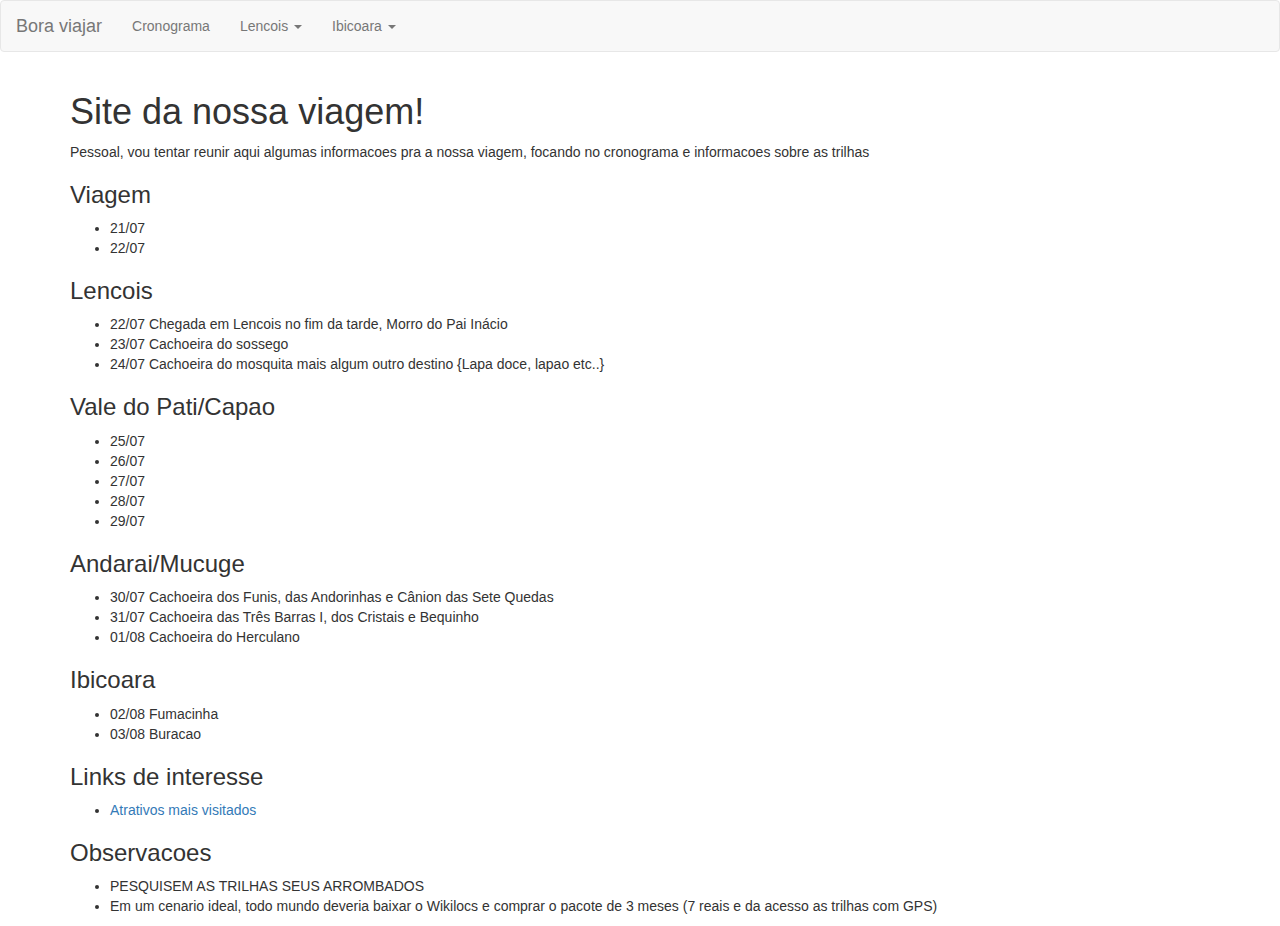
==== index.html @ 831a2459 "Starting the project" ====
<!DOCTYPE html>
<html lang="pt">

<head>
    <title>Viagem!</title>
    <meta charset="utf-8">
    <meta name="viewport" content="width=device-width, initial-scale=1">
    <link rel="stylesheet" href="https://maxcdn.bootstrapcdn.com/bootstrap/3.3.7/css/bootstrap.min.css">
    <script src="https://ajax.googleapis.com/ajax/libs/jquery/3.3.1/jquery.min.js"></script>
    <script src="https://maxcdn.bootstrapcdn.com/bootstrap/3.3.7/js/bootstrap.min.js"></script>
</head>

<body>

    <nav class="navbar navbar-default">
        <div class="container-fluid">
            <div class="navbar-header">
                <a class="navbar-brand" href="index.html">Bora viajar</a>
            </div>
            <ul class="nav navbar-nav">

                <li>
                    <a href="index.html">Cronograma</a>
                </li>

                <li role="presentation" class="dropdown">
                    <a class="dropdown-toggle" data-toggle="dropdown" href="#" role="button" aria-haspopup="true" aria-expanded="false">
                        Lencois
                        <span class="caret"></span>
                    </a>
                    <ul class="dropdown-menu">
                        <li>
                            <a href="inacio.html">Morro do Pai Inacio</a>
                        </li>
                        <li>
                            <a href="sossego.html">Cachoeira do Sossego</a>
                        </li>
                        <li>
                            <a href="mosquito.html">Cachoeira do Mosquito</a>
                        </li>

                    </ul>
                </li>
                <li role="presentation" class="dropdown">
                    <a class="dropdown-toggle" data-toggle="dropdown" href="#" role="button" aria-haspopup="true" aria-expanded="false">
                        Ibicoara
                        <span class="caret"></span>
                    </a>
                    <ul class="dropdown-menu">
                        <li>
                            <a href="buracao.html">Buracao</a>
                        </li>
                        <li>
                            <a href="fumacinha.html">Fumacinha</a>
                        </li>

                    </ul>
                </li>
            </ul>
        </div>
    </nav>

    <div class="container">
        <h1>Site da nossa viagem!</h1>
        <p>Pessoal, vou tentar reunir aqui algumas informacoes pra a nossa viagem, focando no cronograma e informacoes sobre
            as trilhas</p>
        <div>
            <h3>Viagem</h3>
            <ul>
                <li>21/07 </li>
                <li>22/07</li>
            </ul>
        </div>
        <h3>Lencois</h3>
        <ul>
            <li>22/07 Chegada em Lencois no fim da tarde, Morro do Pai Inácio</li>
            <li>23/07 Cachoeira do sossego</li>
            <li>24/07 Cachoeira do mosquita mais algum outro destino {Lapa doce, lapao etc..}</li>
        </ul>
        <h3>Vale do Pati/Capao</h3>
        <ul>
            <li>25/07</li>
            <li>26/07</li>
            <li>27/07</li>
            <li>28/07</li>
            <li>29/07</li>
        </ul>
        <h3>Andarai/Mucuge</h3>
        <ul>
            <li>30/07 Cachoeira dos Funis, das Andorinhas e Cânion das Sete Quedas</li>
            <li>31/07 Cachoeira das Três Barras I, dos Cristais e Bequinho</li>
            <li>01/08 Cachoeira do Herculano</li>
        </ul>
        <h3>Ibicoara</h3>
        <ul>
            <li>02/08 Fumacinha</li>
            <li>03/08 Buracao</li>
        </ul>
        <h3>Links de interesse</h3>
        <ul>
            <li><a href="http://www.guiachapadadiamantina.com.br/conheca-os-atrativos-mais-visitados-e-as-belezas-de-cada-cidade/">Atrativos mais visitados</a></li>
        </ul>
        <h3>Observacoes</h3>
        <ul>
            <li>PESQUISEM AS TRILHAS SEUS ARROMBADOS</li>
            <li>Em um cenario ideal, todo mundo deveria baixar o Wikilocs e comprar o pacote de 3 meses (7 reais e da acesso as trilhas com GPS) </li>
        </ul>
        <p></p><p></p>
    </div>

</body>

</html>
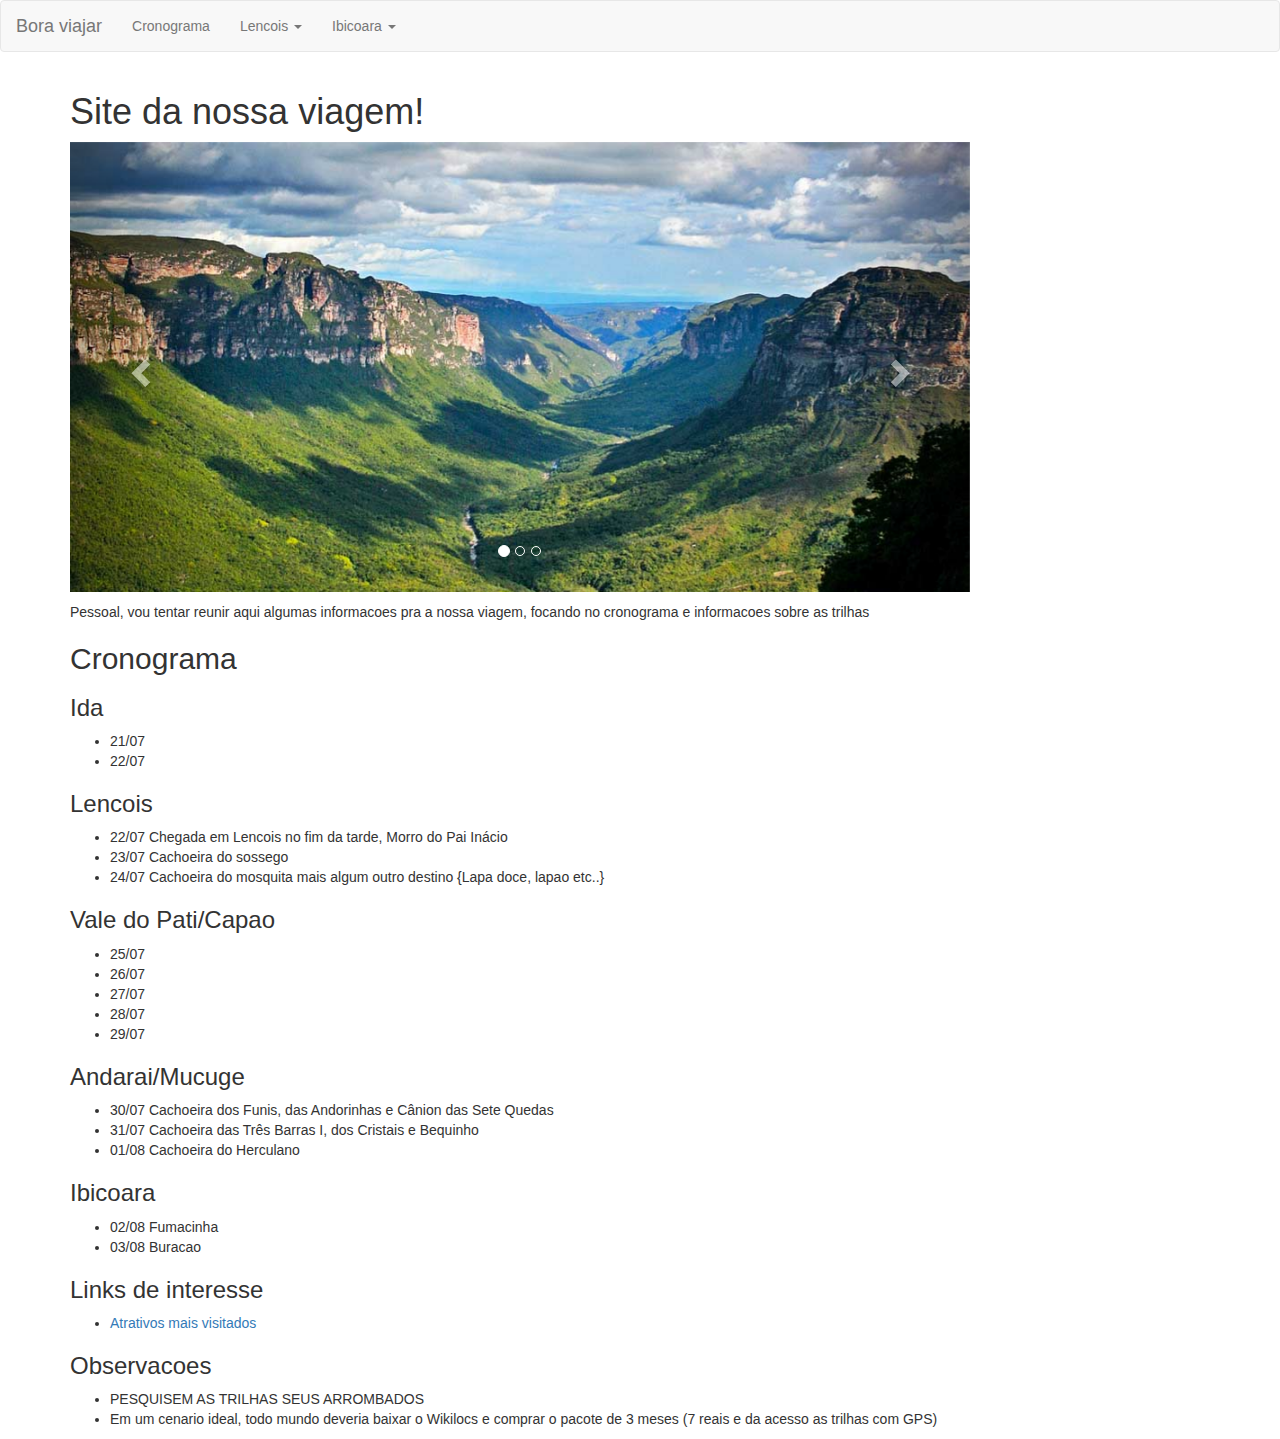
==== commit 83abb022: "Adding carousel" ====
--- a/index.html
+++ b/index.html
@@ -62,15 +62,54 @@
 
     <div class="container">
         <h1>Site da nossa viagem!</h1>
+
+        <div id="myCarousel" class="carousel slide" data-ride="carousel" role="listbox" style="max-width:900px; max-height:500px !important;">
+            <!-- Indicators -->
+            <ol class="carousel-indicators">
+                <li data-target="#myCarousel" data-slide-to="0" class="active"></li>
+                <li data-target="#myCarousel" data-slide-to="1"></li>
+                <li data-target="#myCarousel" data-slide-to="2"></li>
+            </ol>
+
+            <!-- Wrapper for slides -->
+            <div class="carousel-inner">
+                <div class="item active" style="max-width:900px; max-height:450px">
+                    <img src="images/pati.jpg" alt="Los Angeles">
+                </div>
+
+                <div class="item" style="max-width:900px; max-height:450px">
+                    <img src="images/buracao.jpg" alt="Chicago">
+                </div>
+
+                <div class="item" style="max-width:900px; max-height:450px">
+                    <img src="images/mosquito.jpg" alt="New York">
+                </div>
+            </div>
+
+            <!-- Left and right controls -->
+            <a class="left carousel-control" href="#myCarousel" data-slide="prev">
+                <span class="glyphicon glyphicon-chevron-left"></span>
+                <span class="sr-only">Previous</span>
+            </a>
+            <a class="right carousel-control" href="#myCarousel" data-slide="next">
+                <span class="glyphicon glyphicon-chevron-right"></span>
+                <span class="sr-only">Next</span>
+            </a>
+        </div>
+<p></p>
         <p>Pessoal, vou tentar reunir aqui algumas informacoes pra a nossa viagem, focando no cronograma e informacoes sobre
             as trilhas</p>
+            <p></p>
         <div>
-            <h3>Viagem</h3>
+                <h2>Cronograma</h2>
+                <p></p>
+            <h3>Ida</h3>
             <ul>
                 <li>21/07 </li>
                 <li>22/07</li>
             </ul>
         </div>
+        
         <h3>Lencois</h3>
         <ul>
             <li>22/07 Chegada em Lencois no fim da tarde, Morro do Pai Inácio</li>
@@ -98,14 +137,18 @@
         </ul>
         <h3>Links de interesse</h3>
         <ul>
-            <li><a href="http://www.guiachapadadiamantina.com.br/conheca-os-atrativos-mais-visitados-e-as-belezas-de-cada-cidade/">Atrativos mais visitados</a></li>
+            <li>
+                <a href="http://www.guiachapadadiamantina.com.br/conheca-os-atrativos-mais-visitados-e-as-belezas-de-cada-cidade/">Atrativos mais visitados</a>
+            </li>
         </ul>
         <h3>Observacoes</h3>
         <ul>
             <li>PESQUISEM AS TRILHAS SEUS ARROMBADOS</li>
-            <li>Em um cenario ideal, todo mundo deveria baixar o Wikilocs e comprar o pacote de 3 meses (7 reais e da acesso as trilhas com GPS) </li>
+            <li>Em um cenario ideal, todo mundo deveria baixar o Wikilocs e comprar o pacote de 3 meses (7 reais e da acesso
+                as trilhas com GPS) </li>
         </ul>
-        <p></p><p></p>
+        <p></p>
+        <p></p>
     </div>
 
 </body>
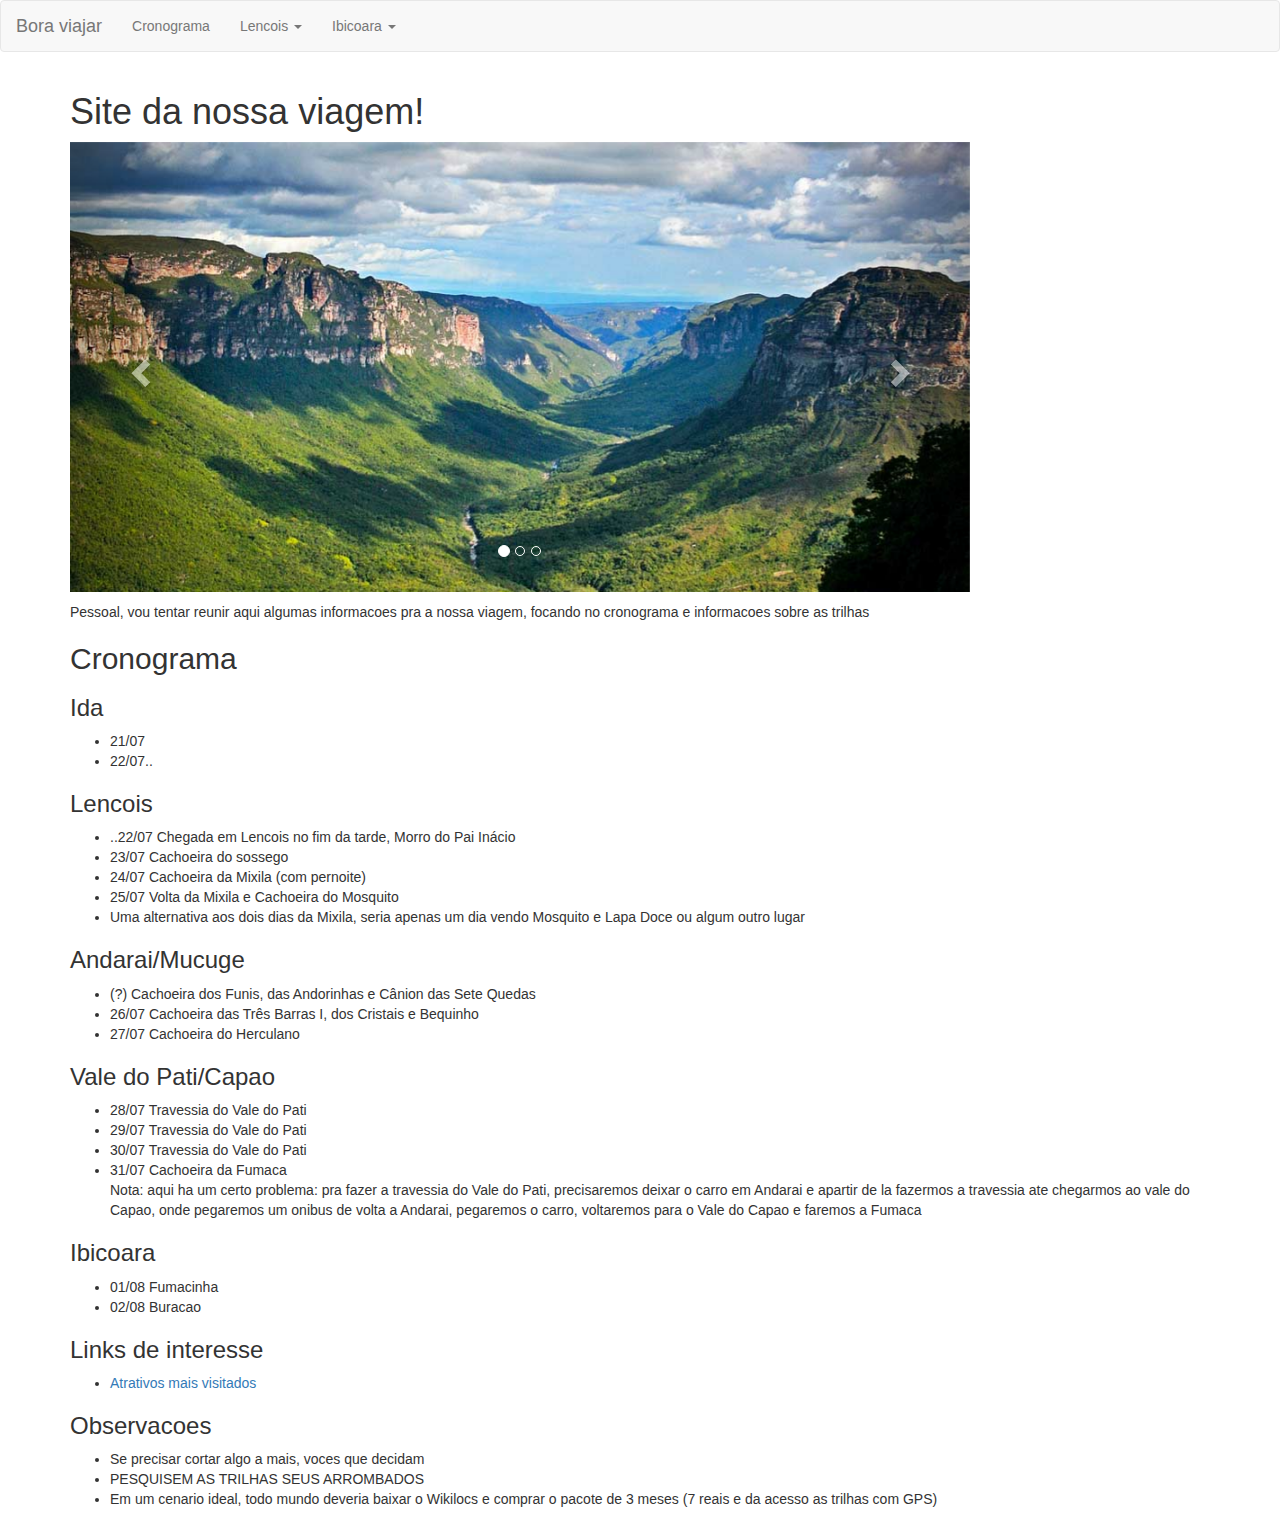
==== commit aae9184f: "Some other changes" ====
--- a/index.html
+++ b/index.html
@@ -106,34 +106,40 @@
             <h3>Ida</h3>
             <ul>
                 <li>21/07 </li>
-                <li>22/07</li>
+                <li>22/07..</li>
             </ul>
         </div>
         
         <h3>Lencois</h3>
         <ul>
-            <li>22/07 Chegada em Lencois no fim da tarde, Morro do Pai Inácio</li>
+            <li>..22/07 Chegada em Lencois no fim da tarde, Morro do Pai Inácio</li>
             <li>23/07 Cachoeira do sossego</li>
-            <li>24/07 Cachoeira do mosquita mais algum outro destino {Lapa doce, lapao etc..}</li>
-        </ul>
-        <h3>Vale do Pati/Capao</h3>
-        <ul>
-            <li>25/07</li>
-            <li>26/07</li>
-            <li>27/07</li>
-            <li>28/07</li>
-            <li>29/07</li>
+            <li>24/07 Cachoeira da Mixila (com pernoite)</li>
+            <li>25/07 Volta da Mixila e Cachoeira do Mosquito</li>
+            <li>Uma alternativa aos dois dias da Mixila, seria apenas um dia vendo Mosquito e Lapa Doce ou algum outro lugar</li>
         </ul>
         <h3>Andarai/Mucuge</h3>
         <ul>
-            <li>30/07 Cachoeira dos Funis, das Andorinhas e Cânion das Sete Quedas</li>
-            <li>31/07 Cachoeira das Três Barras I, dos Cristais e Bequinho</li>
-            <li>01/08 Cachoeira do Herculano</li>
+            <li>(?) Cachoeira dos Funis, das Andorinhas e Cânion das Sete Quedas</li>
+            <li>26/07 Cachoeira das Três Barras I, dos Cristais e Bequinho</li>
+            <li>27/07 Cachoeira do Herculano</li>
         </ul>
+        <h3>Vale do Pati/Capao</h3>
+        <p></p>
+        <ul>
+            <li>28/07 Travessia do Vale do Pati</li>
+            <li>29/07 Travessia do Vale do Pati</li>
+            <li>30/07 Travessia do Vale do Pati</li>
+            <li>31/07 Cachoeira da Fumaca</li>
+            <p>Nota: aqui ha um certo problema: pra fazer a travessia do Vale do Pati, precisaremos deixar o carro em Andarai e apartir de la fazermos a travessia
+                ate chegarmos ao vale do Capao, onde pegaremos um onibus de volta a Andarai, pegaremos o carro, voltaremos para o Vale do Capao e faremos a Fumaca
+            </p>
+        </ul>
+        
         <h3>Ibicoara</h3>
         <ul>
-            <li>02/08 Fumacinha</li>
-            <li>03/08 Buracao</li>
+            <li>01/08 Fumacinha</li>
+            <li>02/08 Buracao</li>
         </ul>
         <h3>Links de interesse</h3>
         <ul>
@@ -143,6 +149,7 @@
         </ul>
         <h3>Observacoes</h3>
         <ul>
+            <li>Se precisar cortar algo a mais, voces que decidam</li>
             <li>PESQUISEM AS TRILHAS SEUS ARROMBADOS</li>
             <li>Em um cenario ideal, todo mundo deveria baixar o Wikilocs e comprar o pacote de 3 meses (7 reais e da acesso
                 as trilhas com GPS) </li>
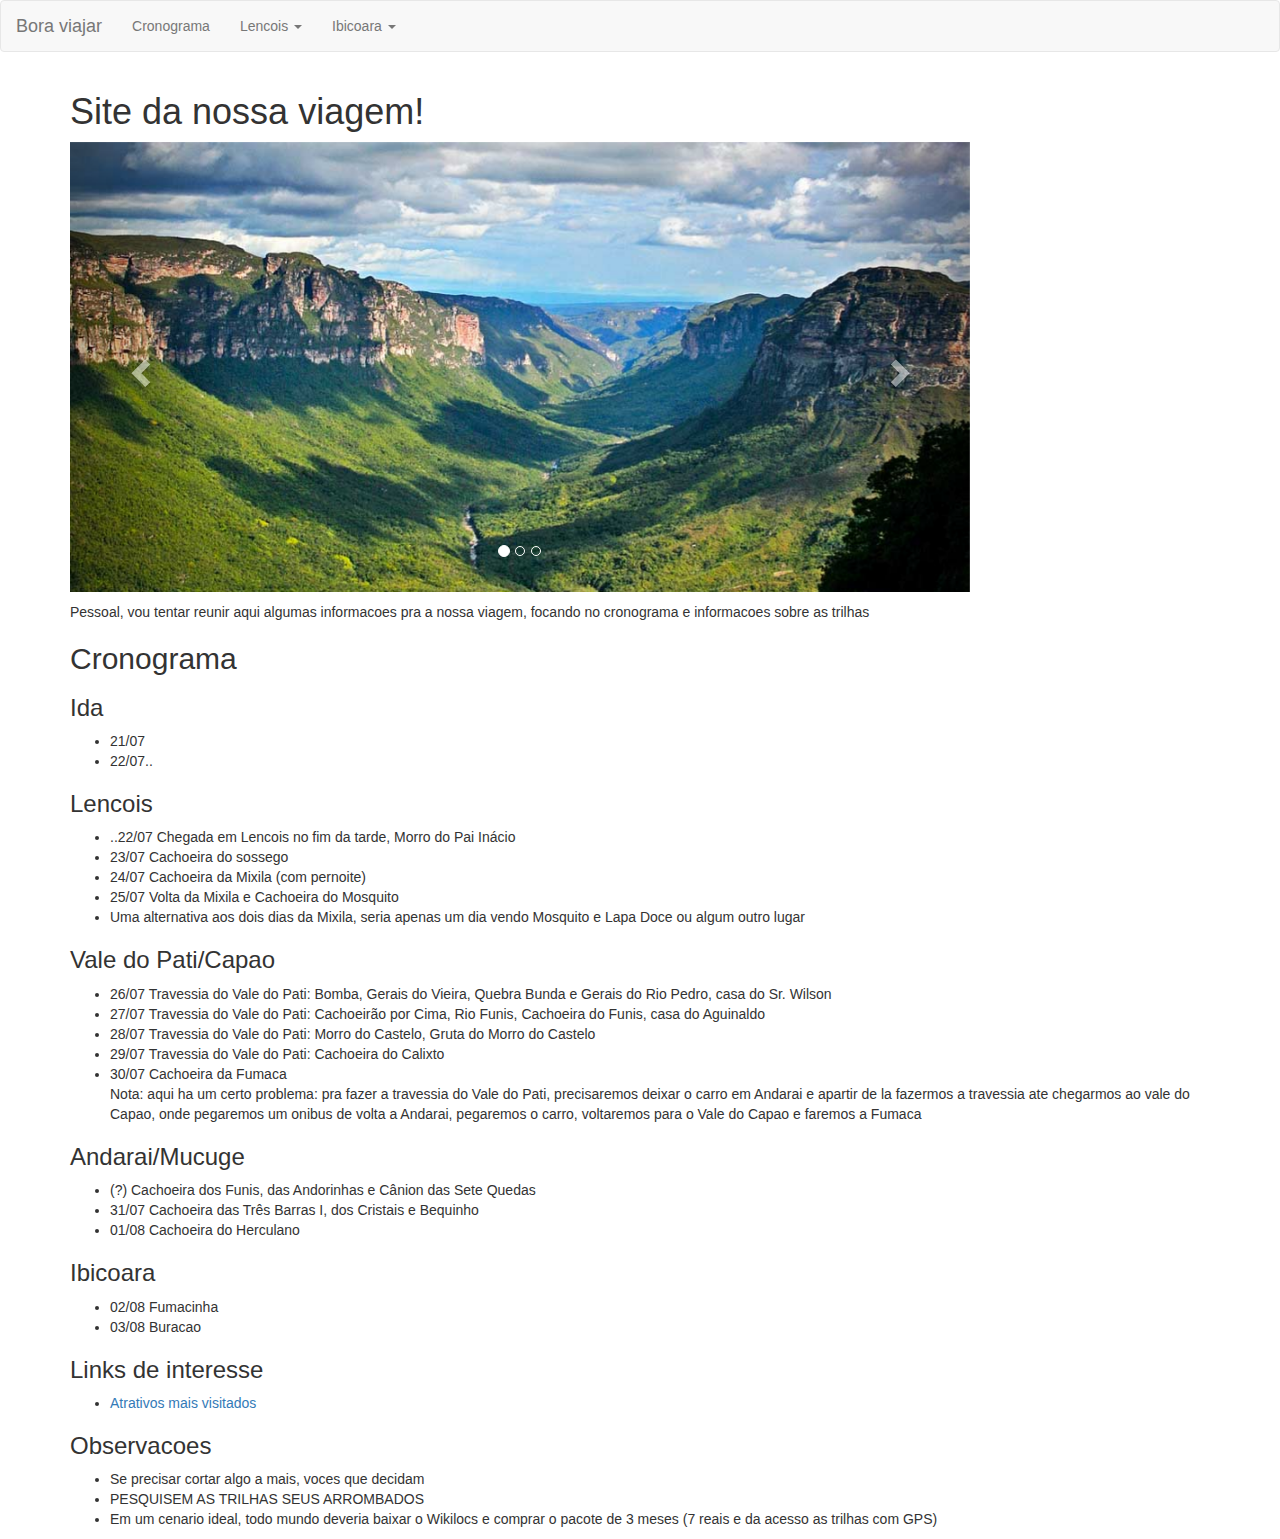
==== commit c5e4d9a0: "Changes in the schedule" ====
--- a/index.html
+++ b/index.html
@@ -118,28 +118,30 @@
             <li>25/07 Volta da Mixila e Cachoeira do Mosquito</li>
             <li>Uma alternativa aos dois dias da Mixila, seria apenas um dia vendo Mosquito e Lapa Doce ou algum outro lugar</li>
         </ul>
-        <h3>Andarai/Mucuge</h3>
-        <ul>
-            <li>(?) Cachoeira dos Funis, das Andorinhas e Cânion das Sete Quedas</li>
-            <li>26/07 Cachoeira das Três Barras I, dos Cristais e Bequinho</li>
-            <li>27/07 Cachoeira do Herculano</li>
-        </ul>
+        
         <h3>Vale do Pati/Capao</h3>
         <p></p>
         <ul>
-            <li>28/07 Travessia do Vale do Pati</li>
-            <li>29/07 Travessia do Vale do Pati</li>
-            <li>30/07 Travessia do Vale do Pati</li>
-            <li>31/07 Cachoeira da Fumaca</li>
+            <li>26/07 Travessia do Vale do Pati: Bomba, Gerais do Vieira, Quebra Bunda e Gerais do Rio Pedro, casa do Sr. Wilson</li>
+            <li>27/07 Travessia do Vale do Pati: Cachoeirão por Cima, Rio Funis,  Cachoeira do Funis, casa do Aguinaldo</li>
+            <li>28/07 Travessia do Vale do Pati: Morro do Castelo, Gruta do Morro do Castelo</li>
+            <li>29/07 Travessia do Vale do Pati: Cachoeira do Calixto</li>
+            <li>30/07 Cachoeira da Fumaca</li>
             <p>Nota: aqui ha um certo problema: pra fazer a travessia do Vale do Pati, precisaremos deixar o carro em Andarai e apartir de la fazermos a travessia
                 ate chegarmos ao vale do Capao, onde pegaremos um onibus de volta a Andarai, pegaremos o carro, voltaremos para o Vale do Capao e faremos a Fumaca
             </p>
         </ul>
+        <h3>Andarai/Mucuge</h3>
+        <ul>
+            <li>(?) Cachoeira dos Funis, das Andorinhas e Cânion das Sete Quedas</li>
+            <li>31/07 Cachoeira das Três Barras I, dos Cristais e Bequinho</li>
+            <li>01/08 Cachoeira do Herculano</li>
+        </ul>
         
         <h3>Ibicoara</h3>
         <ul>
-            <li>01/08 Fumacinha</li>
-            <li>02/08 Buracao</li>
+            <li>02/08 Fumacinha</li>
+            <li>03/08 Buracao</li>
         </ul>
         <h3>Links de interesse</h3>
         <ul>
@@ -160,4 +162,4 @@
 
 </body>
 
-</html>+</html>
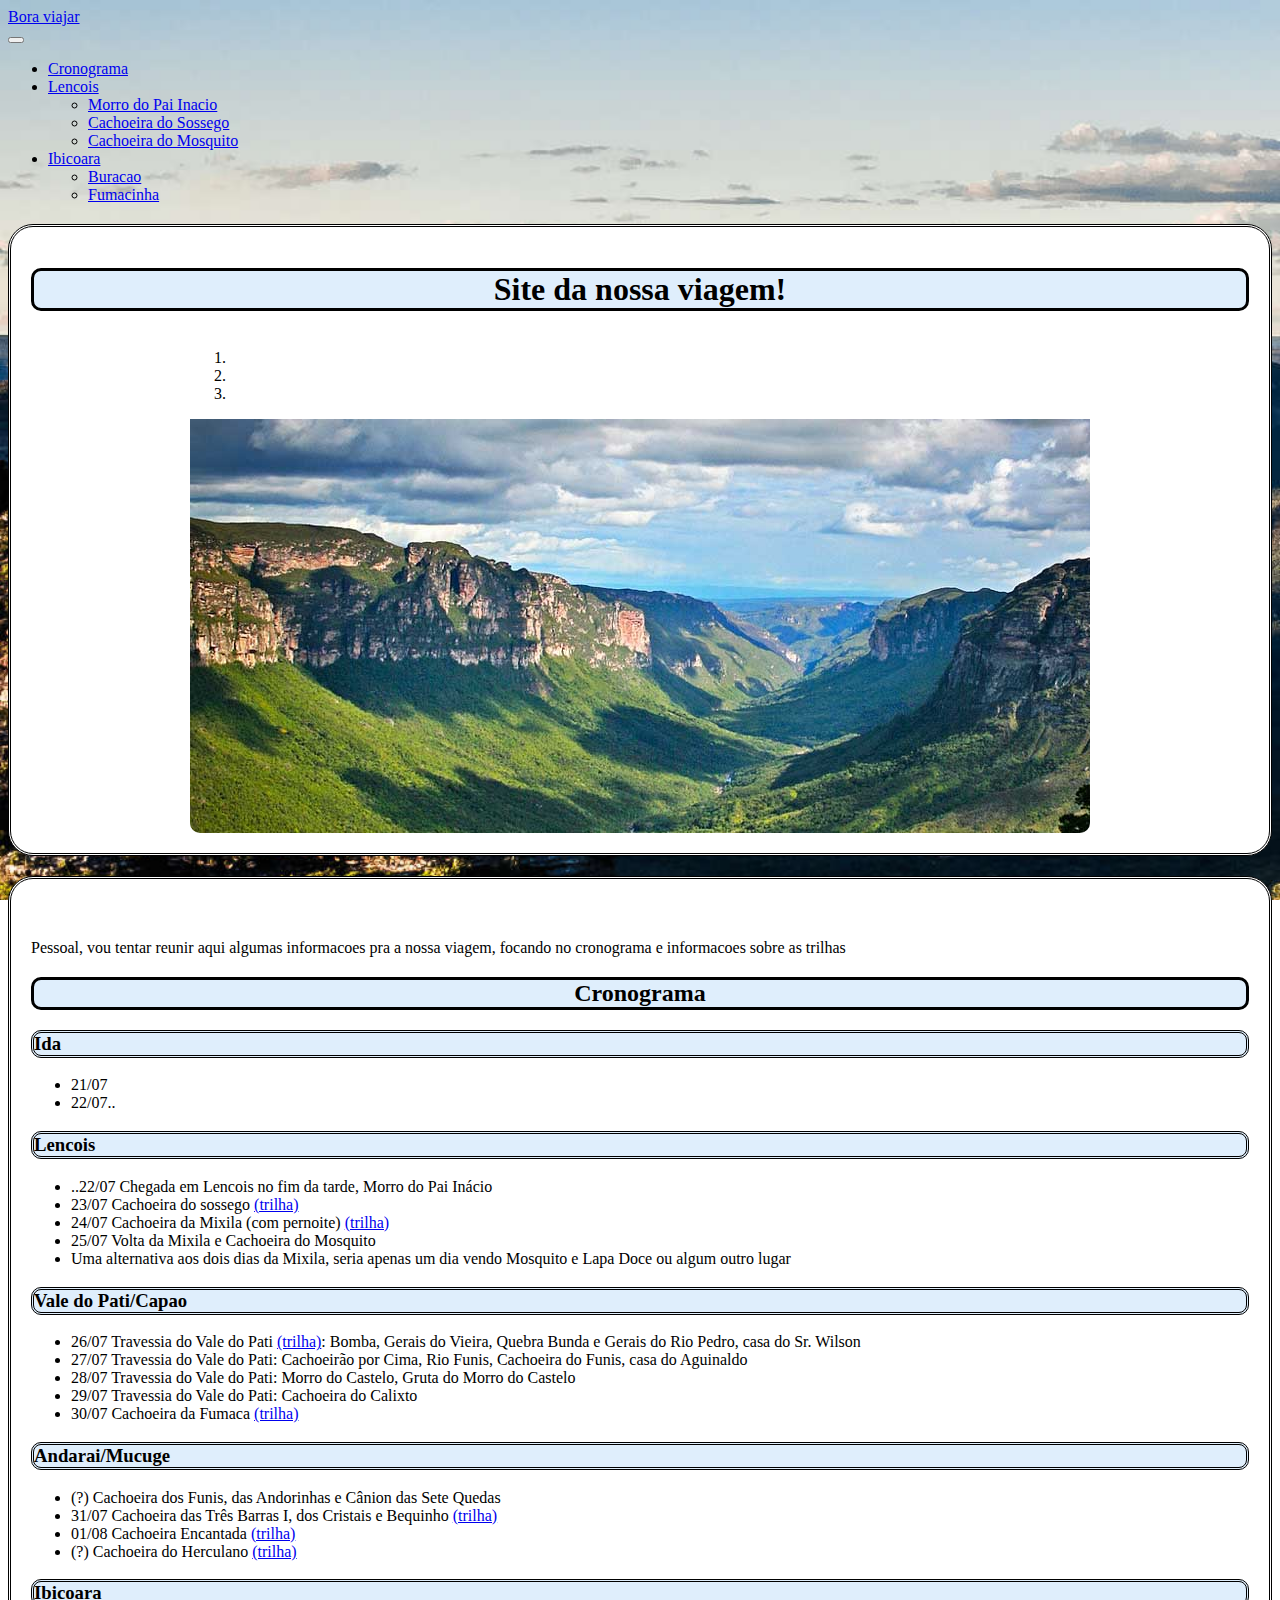
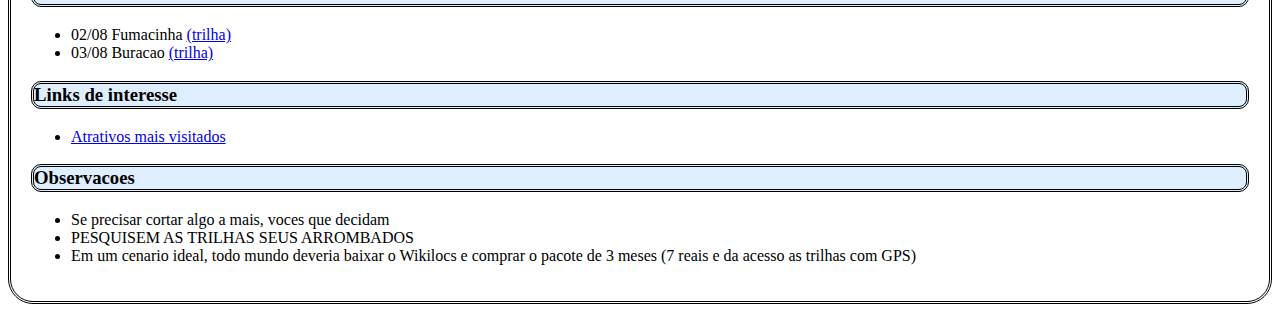
==== commit 9b6b2515: "Changes regarding Bootstrap 4 and styling" ====
--- a/index.html
+++ b/index.html
@@ -1,69 +1,77 @@
-<!DOCTYPE html>
+<!doctype html>
 <html lang="pt">
 
 <head>
     <title>Viagem!</title>
     <meta charset="utf-8">
-    <meta name="viewport" content="width=device-width, initial-scale=1">
-    <link rel="stylesheet" href="https://maxcdn.bootstrapcdn.com/bootstrap/3.3.7/css/bootstrap.min.css">
-    <script src="https://ajax.googleapis.com/ajax/libs/jquery/3.3.1/jquery.min.js"></script>
-    <script src="https://maxcdn.bootstrapcdn.com/bootstrap/3.3.7/js/bootstrap.min.js"></script>
+    <meta name="viewport" content="width=device-width, initial-scale=1, shrink-to-fit=no">
+    <link rel="stylesheet" href="https://stackpath.bootstrapcdn.com/bootstrap/4.1.1/css/bootstrap.min.css" integrity="sha384-WskhaSGFgHYWDcbwN70/dfYBj47jz9qbsMId/iRN3ewGhXQFZCSftd1LZCfmhktB"
+        crossorigin="anonymous">
+    <link rel="stylesheet" href="style.css">
 </head>
 
 <body>
 
-    <nav class="navbar navbar-default">
-        <div class="container-fluid">
-            <div class="navbar-header">
-                <a class="navbar-brand" href="index.html">Bora viajar</a>
-            </div>
-            <ul class="nav navbar-nav">
-
-                <li>
-                    <a href="index.html">Cronograma</a>
-                </li>
-
-                <li role="presentation" class="dropdown">
-                    <a class="dropdown-toggle" data-toggle="dropdown" href="#" role="button" aria-haspopup="true" aria-expanded="false">
+    <nav class="navbar navbar-expand-lg navbar-light bg-light">
+
+        <div class="navbar-header">
+            <a class="navbar-brand" href="index.html">Bora viajar</a>
+        </div>
+        <button class="navbar-toggler" type="button" data-toggle="collapse" data-target="#navbarTogglerDemo02" aria-controls="navbarTogglerDemo02"
+            aria-expanded="false" aria-label="Toggle navigation">
+            <span class="navbar-toggler-icon"></span>
+        </button>
+        <div class="collapse navbar-collapse" id="navbarTogglerDemo02">
+            <ul class="navbar-nav mr-auto">
+
+                <li "nav-item">
+                    <a class="nav-link" href="index.html">Cronograma</a>
+                </li>
+
+                <li role="presentation" class="nav-item dropdown">
+                    <a class="dropdown-toggle nav-link" data-toggle="dropdown" href="#" role="button" aria-haspopup="true" aria-expanded="false">
                         Lencois
                         <span class="caret"></span>
                     </a>
                     <ul class="dropdown-menu">
                         <li>
-                            <a href="inacio.html">Morro do Pai Inacio</a>
-                        </li>
-                        <li>
-                            <a href="sossego.html">Cachoeira do Sossego</a>
-                        </li>
-                        <li>
-                            <a href="mosquito.html">Cachoeira do Mosquito</a>
+                            <a class="nav-link" href="inacio.html">Morro do Pai Inacio</a>
+                        </li>
+                        <li>
+                            <a class="nav-link" href="sossego.html">Cachoeira do Sossego</a>
+                        </li>
+                        <li>
+                            <a class="nav-link" href="mosquito.html">Cachoeira do Mosquito</a>
                         </li>
 
                     </ul>
                 </li>
-                <li role="presentation" class="dropdown">
-                    <a class="dropdown-toggle" data-toggle="dropdown" href="#" role="button" aria-haspopup="true" aria-expanded="false">
+                <li role="presentation" class="nav-item dropdown">
+                    <a class="dropdown-toggle nav-link" data-toggle="dropdown" href="#" role="button" aria-haspopup="true" aria-expanded="false">
                         Ibicoara
                         <span class="caret"></span>
                     </a>
                     <ul class="dropdown-menu">
                         <li>
-                            <a href="buracao.html">Buracao</a>
-                        </li>
-                        <li>
-                            <a href="fumacinha.html">Fumacinha</a>
+                            <a class="nav-link" href="buracao.html">Buracao</a>
+                        </li>
+                        <li>
+                            <a class="nav-link" href="fumacinha.html">Fumacinha</a>
                         </li>
 
                     </ul>
                 </li>
             </ul>
         </div>
+
     </nav>
 
     <div class="container">
-        <h1>Site da nossa viagem!</h1>
-
-        <div id="myCarousel" class="carousel slide" data-ride="carousel" role="listbox" style="max-width:900px; max-height:500px !important;">
+        <h1 style="text-align: center;">
+            <b>Site da nossa viagem!</b>
+        </h1>
+
+        <div id="myCarousel" class="carousel slide carousel-fade center-image" data-ride="carousel" role="listbox" style="max-width:900px; max-height:500px !important;">
             <!-- Indicators -->
             <ol class="carousel-indicators">
                 <li data-target="#myCarousel" data-slide-to="0" class="active"></li>
@@ -73,93 +81,129 @@
 
             <!-- Wrapper for slides -->
             <div class="carousel-inner">
-                <div class="item active" style="max-width:900px; max-height:450px">
-                    <img src="images/pati.jpg" alt="Los Angeles">
+                <div class="carousel-item active" style="max-width:900px; max-height:450px">
+                    <img src="images/pati.jpg" alt="Vale do Pati">
+                    <div class="carousel-caption d-none d-md-block">
+                        <p>Vale do Pati</p>
+                    </div>
                 </div>
 
-                <div class="item" style="max-width:900px; max-height:450px">
-                    <img src="images/buracao.jpg" alt="Chicago">
+                <div class="carousel-item" style="max-width:900px; max-height:450px">
+                    <img src="images/buracao.jpg" alt="Buracao">
+                    <div class="carousel-caption d-none d-md-block">
+                        <p>Cachoeira do Buracao</p>
+                    </div>
                 </div>
 
-                <div class="item" style="max-width:900px; max-height:450px">
-                    <img src="images/mosquito.jpg" alt="New York">
+                <div class="carousel-item" style="max-width:900px; max-height:450px">
+                    <img src="images/mosquito.jpg" alt="Mosquito"> container-adjust
+                    <div class="carousel-caption d-none d-md-block">
+                        <p>Cachoeira do Mosquito</p>
+                    </div>
                 </div>
             </div>
 
             <!-- Left and right controls -->
-            <a class="left carousel-control" href="#myCarousel" data-slide="prev">
-                <span class="glyphicon glyphicon-chevron-left"></span>
+            <a class="carousel-control-prev" href="#myCarousel" role="button" data-slide="prev">
+                <span class="carousel-control-prev-icon"></span>
                 <span class="sr-only">Previous</span>
             </a>
-            <a class="right carousel-control" href="#myCarousel" data-slide="next">
-                <span class="glyphicon glyphicon-chevron-right"></span>
+            <a class="carousel-control-next" href="#myCarousel" role="button" data-slide="next">
+                <span class="carousel-control-next-icon"></span>
                 <span class="sr-only">Next</span>
             </a>
         </div>
-<p></p>
-        <p>Pessoal, vou tentar reunir aqui algumas informacoes pra a nossa viagem, focando no cronograma e informacoes sobre
-            as trilhas</p>
+    </div>
+    <div class="container">
+        <div class="main-texts">
             <p></p>
-        <div>
-                <h2>Cronograma</h2>
+            <p>Pessoal, vou tentar reunir aqui algumas informacoes pra a nossa viagem, focando no cronograma e informacoes sobre
+                as trilhas</p>
+            <p></p>
+            <div>
+                <h2><b>Cronograma</b></h2>
                 <p></p>
-            <h3>Ida</h3>
-            <ul>
-                <li>21/07 </li>
-                <li>22/07..</li>
-            </ul>
-        </div>
-        
-        <h3>Lencois</h3>
-        <ul>
-            <li>..22/07 Chegada em Lencois no fim da tarde, Morro do Pai Inácio</li>
-            <li>23/07 Cachoeira do sossego</li>
-            <li>24/07 Cachoeira da Mixila (com pernoite)</li>
-            <li>25/07 Volta da Mixila e Cachoeira do Mosquito</li>
-            <li>Uma alternativa aos dois dias da Mixila, seria apenas um dia vendo Mosquito e Lapa Doce ou algum outro lugar</li>
-        </ul>
-        
-        <h3>Vale do Pati/Capao</h3>
-        <p></p>
-        <ul>
-            <li>26/07 Travessia do Vale do Pati: Bomba, Gerais do Vieira, Quebra Bunda e Gerais do Rio Pedro, casa do Sr. Wilson</li>
-            <li>27/07 Travessia do Vale do Pati: Cachoeirão por Cima, Rio Funis,  Cachoeira do Funis, casa do Aguinaldo</li>
-            <li>28/07 Travessia do Vale do Pati: Morro do Castelo, Gruta do Morro do Castelo</li>
-            <li>29/07 Travessia do Vale do Pati: Cachoeira do Calixto</li>
-            <li>30/07 Cachoeira da Fumaca</li>
-            <p>Nota: aqui ha um certo problema: pra fazer a travessia do Vale do Pati, precisaremos deixar o carro em Andarai e apartir de la fazermos a travessia
-                ate chegarmos ao vale do Capao, onde pegaremos um onibus de volta a Andarai, pegaremos o carro, voltaremos para o Vale do Capao e faremos a Fumaca
-            </p>
-        </ul>
-        <h3>Andarai/Mucuge</h3>
-        <ul>
-            <li>(?) Cachoeira dos Funis, das Andorinhas e Cânion das Sete Quedas</li>
-            <li>31/07 Cachoeira das Três Barras I, dos Cristais e Bequinho</li>
-            <li>01/08 Cachoeira do Herculano</li>
-        </ul>
-        
-        <h3>Ibicoara</h3>
-        <ul>
-            <li>02/08 Fumacinha</li>
-            <li>03/08 Buracao</li>
-        </ul>
-        <h3>Links de interesse</h3>
-        <ul>
-            <li>
-                <a href="http://www.guiachapadadiamantina.com.br/conheca-os-atrativos-mais-visitados-e-as-belezas-de-cada-cidade/">Atrativos mais visitados</a>
-            </li>
-        </ul>
-        <h3>Observacoes</h3>
-        <ul>
-            <li>Se precisar cortar algo a mais, voces que decidam</li>
-            <li>PESQUISEM AS TRILHAS SEUS ARROMBADOS</li>
-            <li>Em um cenario ideal, todo mundo deveria baixar o Wikilocs e comprar o pacote de 3 meses (7 reais e da acesso
-                as trilhas com GPS) </li>
-        </ul>
+                <h3>Ida</h3>
+                <ul>
+                    <li>21/07 </li>
+                    <li>22/07..</li>
+                </ul>
+            </div>
+
+            <h3>Lencois</h3>
+            <ul>
+                <li>..22/07 Chegada em Lencois no fim da tarde, Morro do Pai Inácio</li>
+                <li>23/07 Cachoeira do sossego
+                    <a href="https://pt.wikiloc.com/trilhas-trekking/pn-chapada-diamantina-cachoeira-do-sossego-22332805">(trilha)</a>
+                </li>
+                <li>24/07 Cachoeira da Mixila (com pernoite)
+                    <a href="https://pt.wikiloc.com/trilhas-trekking/pn-chapada-diamantina-cachoeira-do-mixila-23902956">(trilha)</a>
+                </li>
+                <li>25/07 Volta da Mixila e Cachoeira do Mosquito</li>
+                <li>Uma alternativa aos dois dias da Mixila, seria apenas um dia vendo Mosquito e Lapa Doce ou algum outro lugar</li>
+            </ul>
+
+            <h3>Vale do Pati/Capao</h3>
+            <p></p>
+            <ul>
+                <li>26/07 Travessia do Vale do Pati
+                    <a href="https://pt.wikiloc.com/trilhas-trekking/vale-do-pati-4-dias-chapada-diamantina-12529146">(trilha)</a>: Bomba, Gerais do Vieira, Quebra Bunda e Gerais do Rio Pedro, casa do Sr. Wilson</li>
+                <li>27/07 Travessia do Vale do Pati: Cachoeirão por Cima, Rio Funis, Cachoeira do Funis, casa do Aguinaldo</li>
+                <li>28/07 Travessia do Vale do Pati: Morro do Castelo, Gruta do Morro do Castelo</li>
+                <li>29/07 Travessia do Vale do Pati: Cachoeira do Calixto</li>
+                <li>30/07 Cachoeira da Fumaca
+                    <a href="https:/uto/pt.wikiloc.com/trilhas-trekking/pn-chapada-diamantina-cachoeira-da-fumaca-21938825">(trilha)</a>
+                </li>
+
+            </ul>
+            <h3>Andarai/Mucuge</h3>
+            <ul>
+                <li>(?) Cachoeira dos Funis, das Andorinhas e Cânion das Sete Quedas</li>
+                <li>31/07 Cachoeira das Três Barras I, dos Cristais e Bequinho
+                    <a href="https://pt.wikiloc.com/trilhas-trekking/cachoeiras-tres-barras-e-cristais-chapada-diamantina-12275861">(trilha)</a>
+                </li>
+                <li>01/08 Cachoeira Encantada
+                    <a href="https://pt.wikiloc.com/trilhas-trekking/pn-chapada-diamantina-cachoeira-encantada-21465008">(trilha)</a>
+                </li>
+                <li>(?) Cachoeira do Herculano
+                    <a href="https://pt.wikiloc.com/trilhas-trekking/pn-chapada-diamantina-cachoeira-do-herculano-21938521">(trilha)</a>
+                </li>
+            </ul>
+
+            <h3>Ibicoara</h3>
+            <ul>
+                <li>02/08 Fumacinha
+                    <a href="https://pt.wikiloc.com/trilhas-trekking/cachoeira-da-fumacinha-chapada-diamantina-12277227">(trilha)</a>
+                </li>
+                <li>03/08 Buracao
+                    <a href="https://pt.wikiloc.com/trilhas-trekking/chapada-diamantina-cachoeira-do-buracao-16284331">(trilha)</a>
+                </li>
+            </ul>
+            <h3>Links de interesse</h3>
+            <ul>
+                <li>
+                    <a href="http://www.guiachapadadiamantina.com.br/conheca-os-atrativos-mais-visitados-e-as-belezas-de-cada-cidade/">Atrativos mais visitados</a>
+                </li>
+            </ul>
+            <h3>Observacoes</h3>
+            <ul>
+                <li>Se precisar cortar algo a mais, voces que decidam</li>
+                <li>PESQUISEM AS TRILHAS SEUS ARROMBADOS</li>
+                <li>Em um cenario ideal, todo mundo deveria baixar o Wikilocs e comprar o pacote de 3 meses (7 reais e da acesso
+                    as trilhas com GPS) </li>
+            </ul>
+        </div>
         <p></p>
         <p></p>
     </div>
+    </div>
+    <script src="https://code.jquery.com/jquery-3.3.1.slim.min.js" integrity="sha384-q8i/X+965DzO0rT7abK41JStQIAqVgRVzpbzo5smXKp4YfRvH+8abtTE1Pi6jizo"
+        crossorigin="anonymous"></script>
+    <script src="https://cdnjs.cloudflare.com/ajax/libs/popper.js/1.14.3/umd/popper.min.js" integrity="sha384-ZMP7rVo3mIykV+2+9J3UJ46jBk0WLaUAdn689aCwoqbBJiSnjAK/l8WvCWPIPm49"
+        crossorigin="anonymous"></script>
+    <script src="https://stackpath.bootstrapcdn.com/bootstrap/4.1.1/js/bootstrap.min.js" integrity="sha384-smHYKdLADwkXOn1EmN1qk/HfnUcbVRZyYmZ4qpPea6sjB/pTJ0euyQp0Mk8ck+5T"
+        crossorigin="anonymous"></script>
 
 </body>
 
-</html>
+</html>--- a/style.css
+++ b/style.css
@@ -0,0 +1,55 @@
+.center-image {
+    display: block;
+    margin-left: auto;
+    margin-right: auto;
+    border-radius: 25px;
+}
+
+.container {
+    margin-top: 20px;
+    background-color: white;
+    border-radius: 25px;
+    padding: 20px;
+    border-style: double;
+}
+
+.carousel {
+    border-radius: 10px 10px 10px 10px;
+    overflow: hidden;
+    
+}
+
+.main-texts {
+    margin-top: 40px;
+    margin-left: auto;
+    margin-right: auto;
+}
+
+body{
+    background-image: url("images/background.jpg");
+    background-repeat: no-repeat;
+    background-size: cover;
+    background-attachment: fixed;
+    
+
+}
+
+h1{
+    background-color: rgb(223, 238, 252);
+    border-radius: 10px;
+    border-style: solid;
+    
+}
+
+h2{
+    background-color: rgb(223, 238, 252);
+    border-radius: 10px;
+    border-style: solid;
+    text-align: center;
+}
+
+h3{
+    background-color: rgb(223, 238, 252);
+    border-radius: 10px;
+    border-style: double;
+}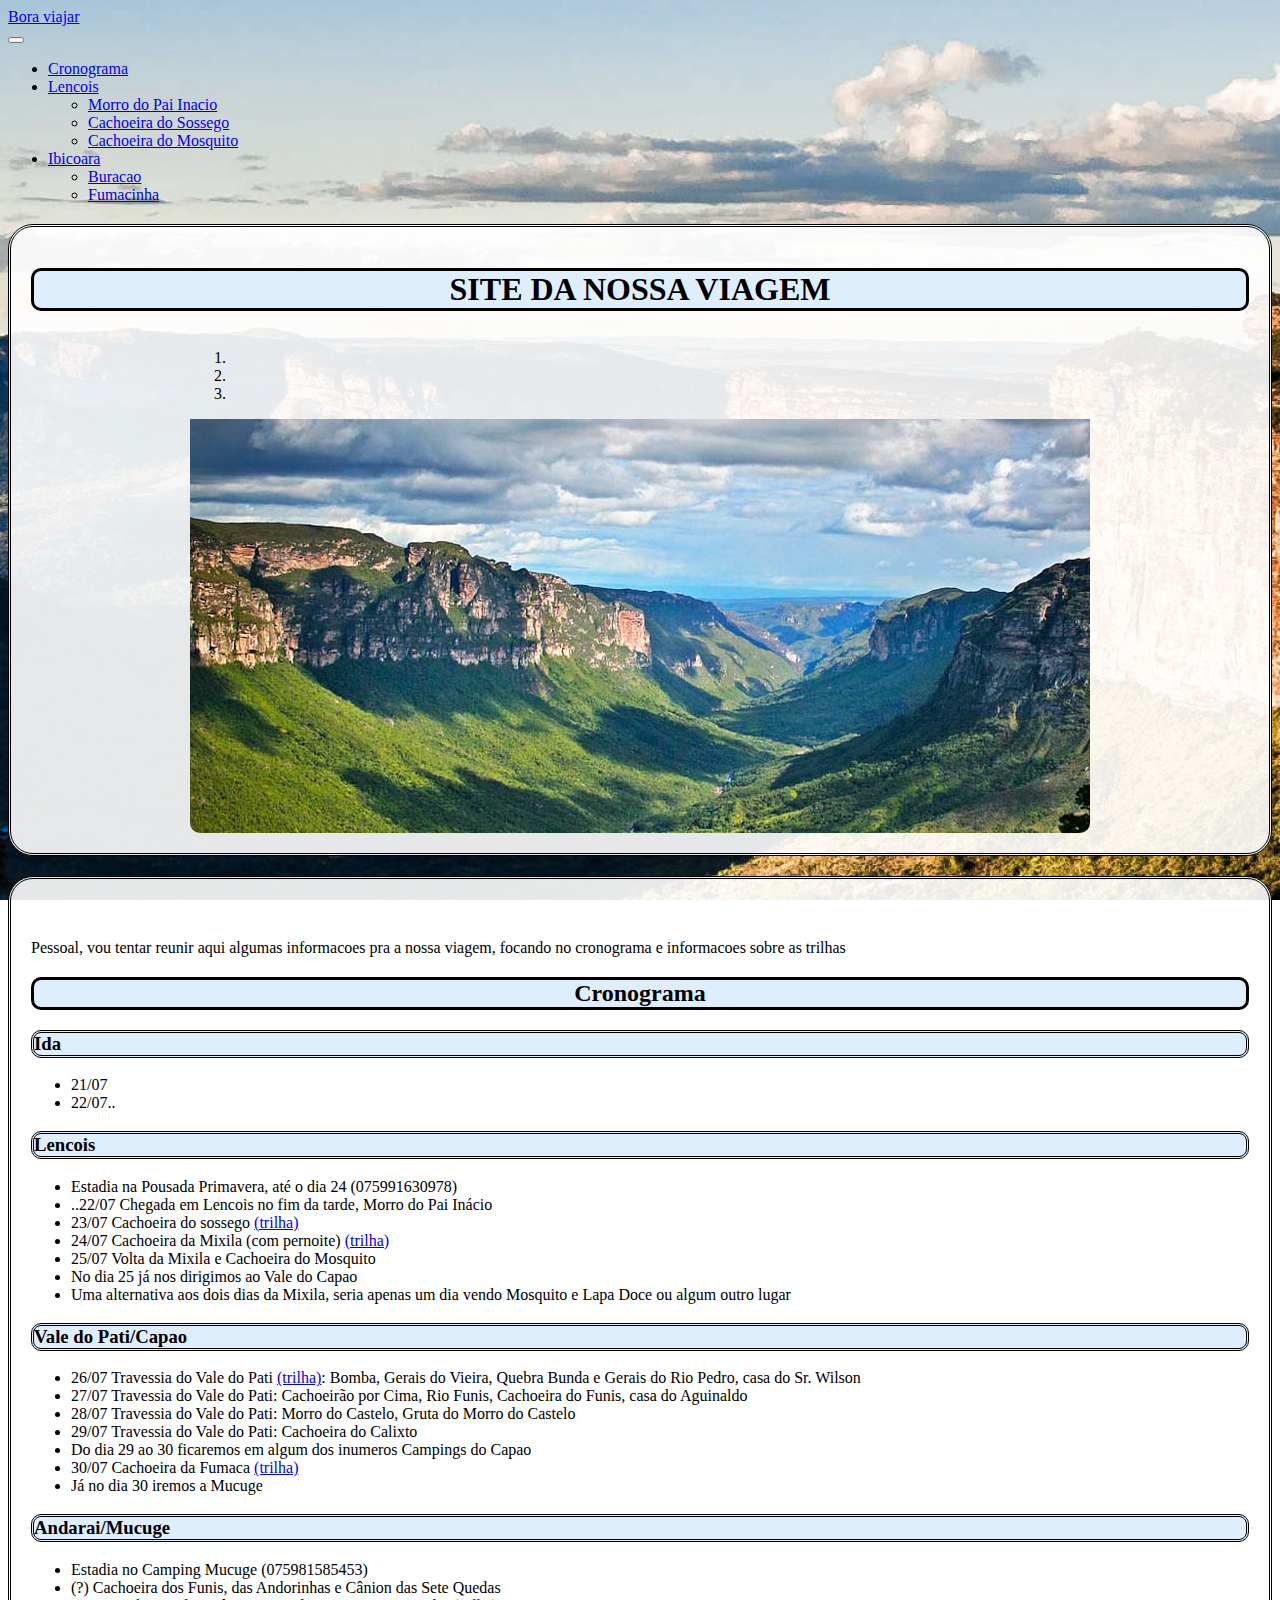
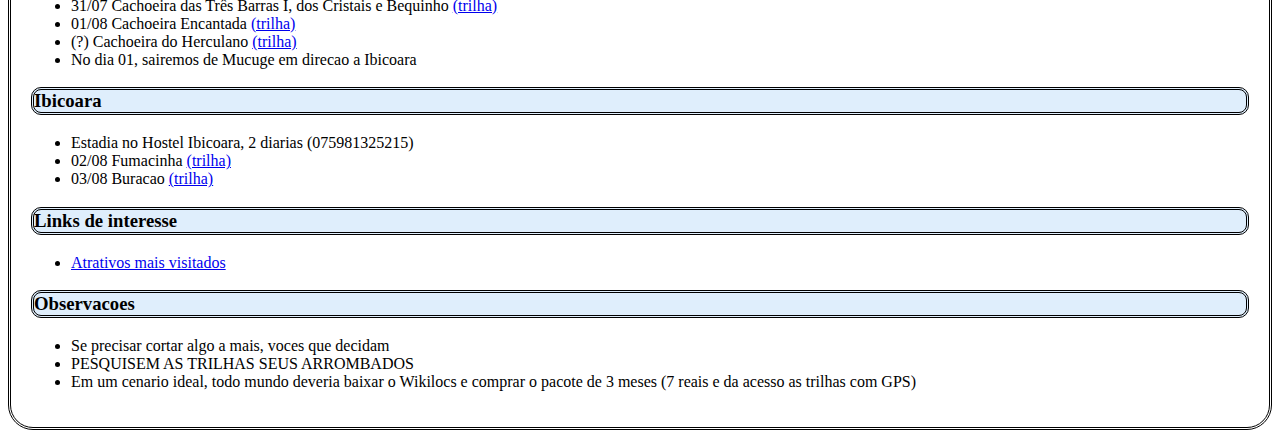
==== commit acd372c2: "Additional info and style updates." ====
--- a/index.html
+++ b/index.html
@@ -68,7 +68,7 @@
 
     <div class="container">
         <h1 style="text-align: center;">
-            <b>Site da nossa viagem!</b>
+            <b>SITE DA NOSSA VIAGEM</b>
         </h1>
 
         <div id="myCarousel" class="carousel slide carousel-fade center-image" data-ride="carousel" role="listbox" style="max-width:900px; max-height:500px !important;">
@@ -132,6 +132,7 @@
 
             <h3>Lencois</h3>
             <ul>
+                <li>Estadia na Pousada Primavera, até o dia 24 (075991630978)</li>
                 <li>..22/07 Chegada em Lencois no fim da tarde, Morro do Pai Inácio</li>
                 <li>23/07 Cachoeira do sossego
                     <a href="https://pt.wikiloc.com/trilhas-trekking/pn-chapada-diamantina-cachoeira-do-sossego-22332805">(trilha)</a>
@@ -140,6 +141,7 @@
                     <a href="https://pt.wikiloc.com/trilhas-trekking/pn-chapada-diamantina-cachoeira-do-mixila-23902956">(trilha)</a>
                 </li>
                 <li>25/07 Volta da Mixila e Cachoeira do Mosquito</li>
+                <li>No dia 25 já nos dirigimos ao Vale do Capao</li>
                 <li>Uma alternativa aos dois dias da Mixila, seria apenas um dia vendo Mosquito e Lapa Doce ou algum outro lugar</li>
             </ul>
 
@@ -151,13 +153,16 @@
                 <li>27/07 Travessia do Vale do Pati: Cachoeirão por Cima, Rio Funis, Cachoeira do Funis, casa do Aguinaldo</li>
                 <li>28/07 Travessia do Vale do Pati: Morro do Castelo, Gruta do Morro do Castelo</li>
                 <li>29/07 Travessia do Vale do Pati: Cachoeira do Calixto</li>
+                <li>Do dia 29 ao 30 ficaremos em algum dos inumeros Campings do Capao</li>
                 <li>30/07 Cachoeira da Fumaca
                     <a href="https:/uto/pt.wikiloc.com/trilhas-trekking/pn-chapada-diamantina-cachoeira-da-fumaca-21938825">(trilha)</a>
                 </li>
+                <li>Já no dia 30 iremos a Mucuge</li>
 
             </ul>
             <h3>Andarai/Mucuge</h3>
             <ul>
+                <li>Estadia no Camping Mucuge (075981585453)</li>
                 <li>(?) Cachoeira dos Funis, das Andorinhas e Cânion das Sete Quedas</li>
                 <li>31/07 Cachoeira das Três Barras I, dos Cristais e Bequinho
                     <a href="https://pt.wikiloc.com/trilhas-trekking/cachoeiras-tres-barras-e-cristais-chapada-diamantina-12275861">(trilha)</a>
@@ -168,10 +173,12 @@
                 <li>(?) Cachoeira do Herculano
                     <a href="https://pt.wikiloc.com/trilhas-trekking/pn-chapada-diamantina-cachoeira-do-herculano-21938521">(trilha)</a>
                 </li>
+                <li>No dia 01, sairemos de Mucuge em direcao a Ibicoara</li>
             </ul>
 
             <h3>Ibicoara</h3>
             <ul>
+                <li>Estadia no Hostel Ibicoara, 2 diarias (075981325215)</li>
                 <li>02/08 Fumacinha
                     <a href="https://pt.wikiloc.com/trilhas-trekking/cachoeira-da-fumacinha-chapada-diamantina-12277227">(trilha)</a>
                 </li>
--- a/style.css
+++ b/style.css
@@ -7,7 +7,7 @@
 
 .container {
     margin-top: 20px;
-    background-color: white;
+    background: rgba(255, 255, 255, 0.9);
     border-radius: 25px;
     padding: 20px;
     border-style: double;
@@ -17,6 +17,7 @@
     border-radius: 10px 10px 10px 10px;
     overflow: hidden;
     
+    
 }
 
 .main-texts {
@@ -25,14 +26,18 @@
     margin-right: auto;
 }
 
-body{
-    background-image: url("images/background.jpg");
-    background-repeat: no-repeat;
+body { background-color: transparent; }
+
+html { 
+    background: url(images/background.jpg) no-repeat center center fixed; 
+    -webkit-background-size: cover;
+    -moz-background-size: cover;
+    -o-background-size: cover;
     background-size: cover;
     background-attachment: fixed;
+  background-position: center;
+    }
     
-
-}
 
 h1{
     background-color: rgb(223, 238, 252);
@@ -52,4 +57,4 @@
     background-color: rgb(223, 238, 252);
     border-radius: 10px;
     border-style: double;
-}+}
